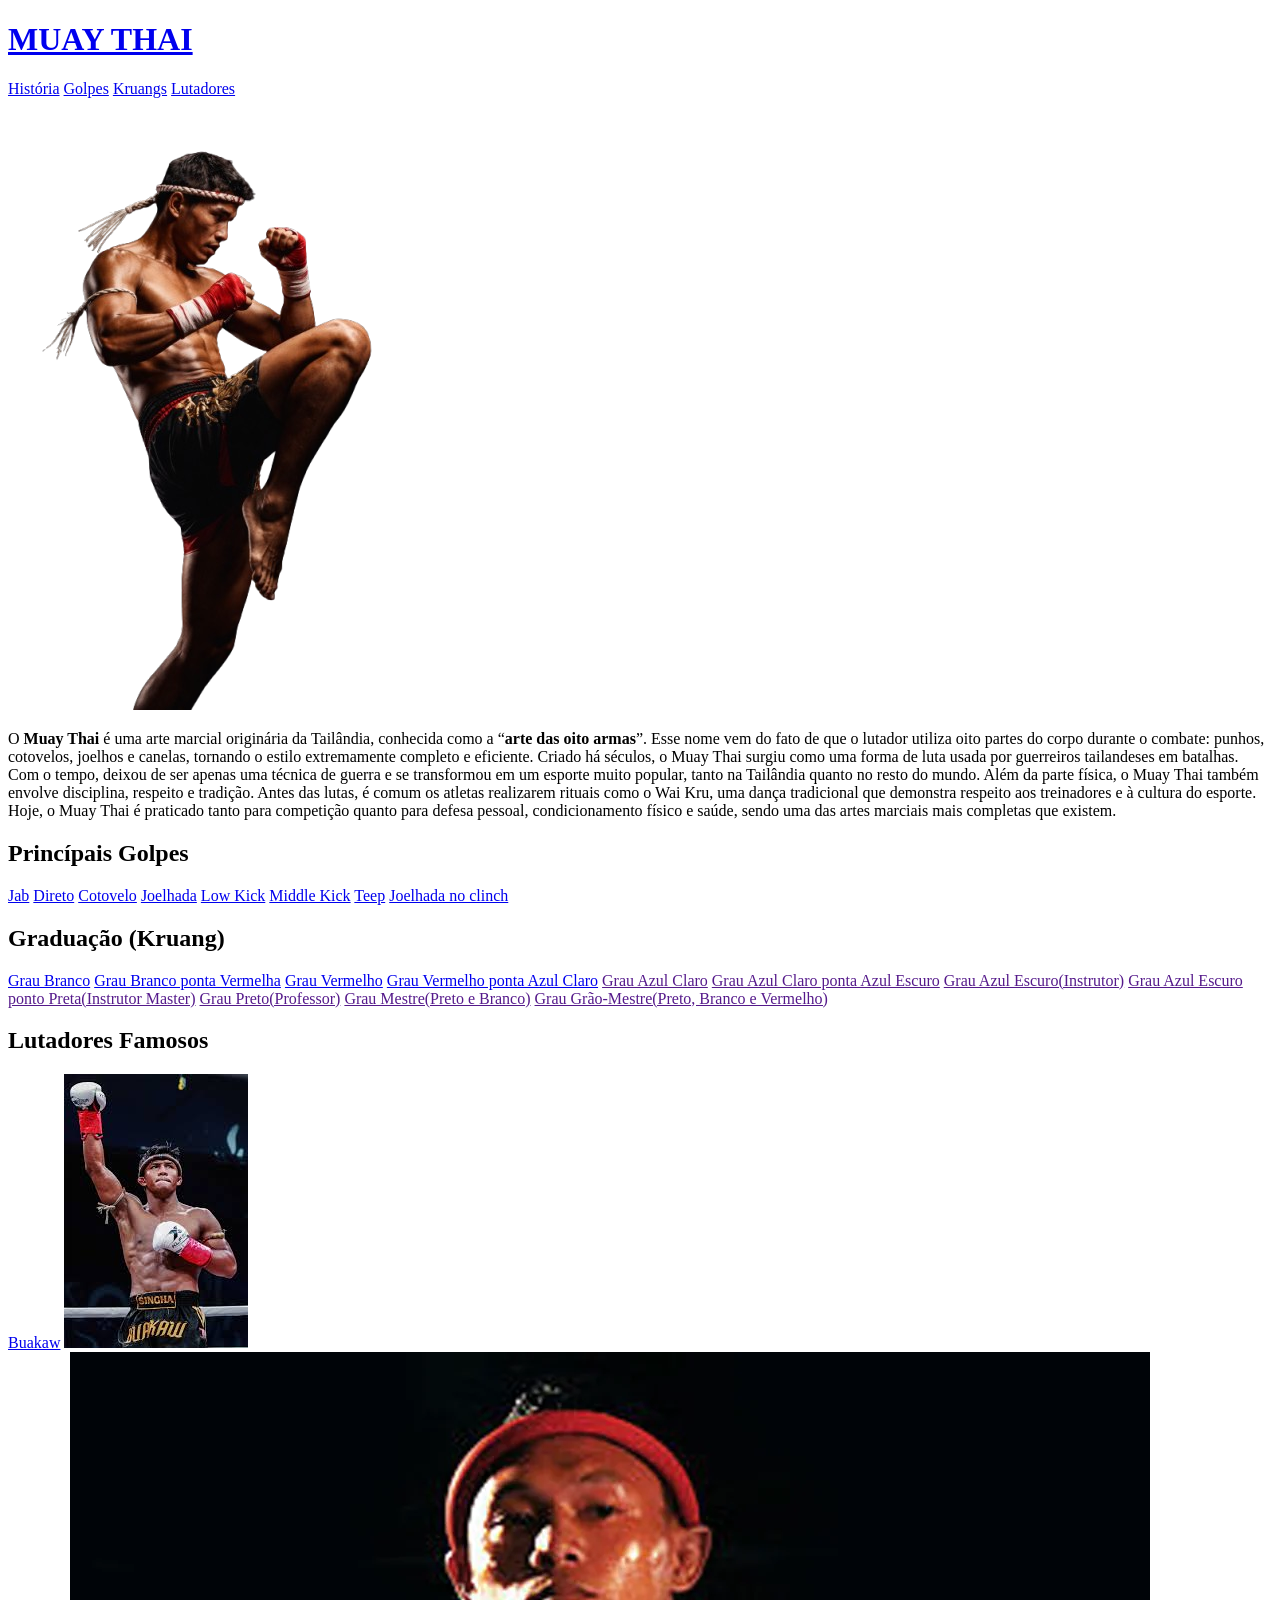
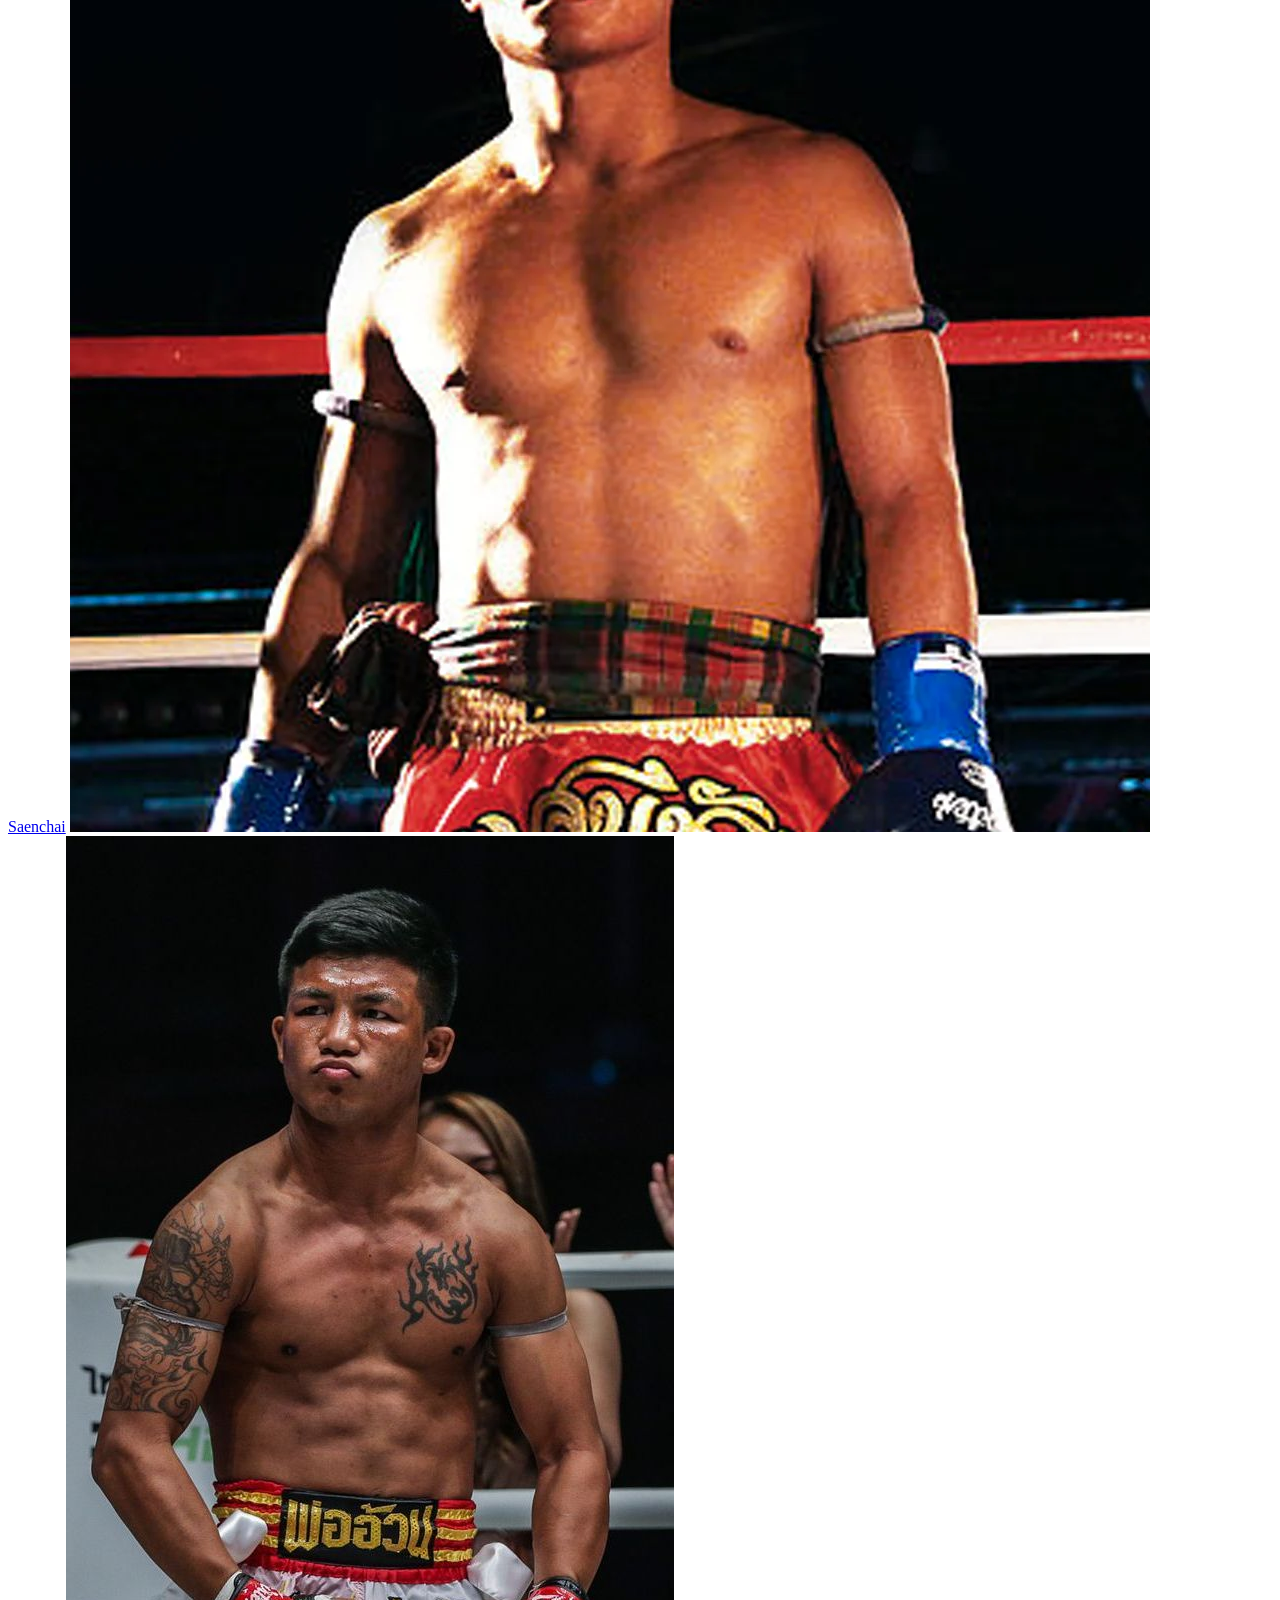
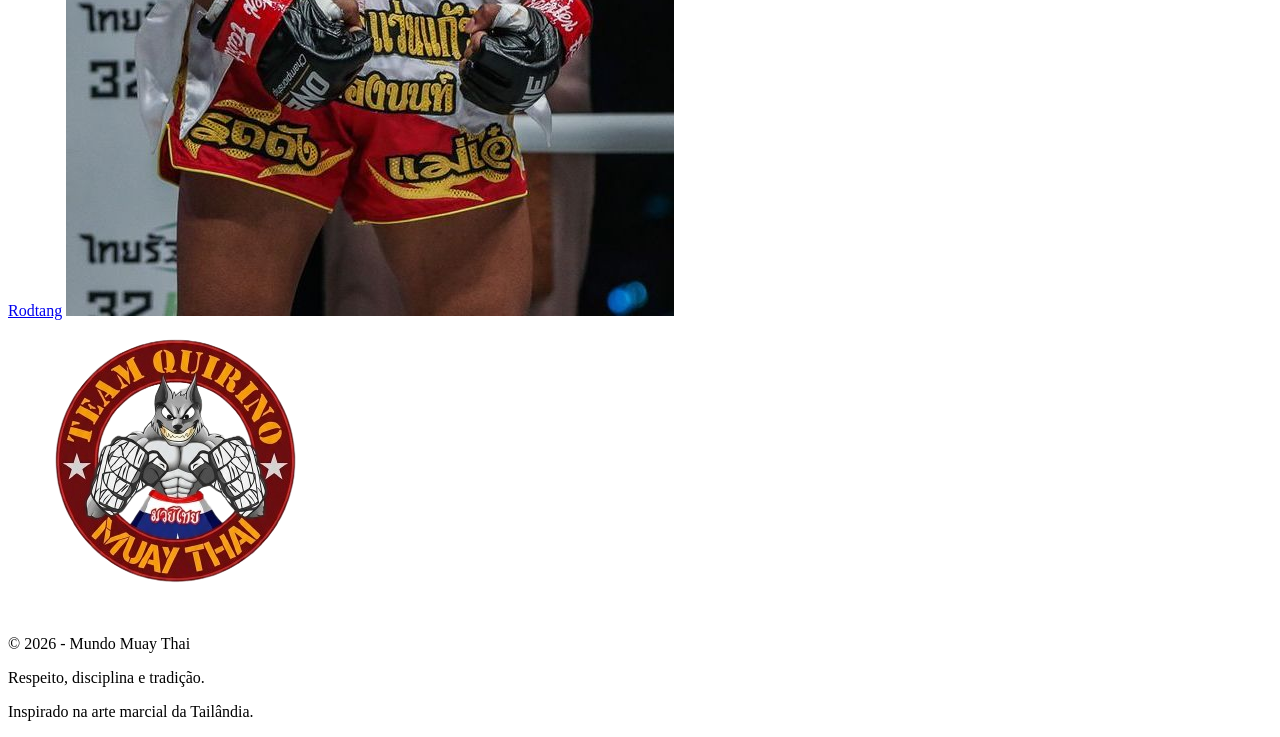
==== index.html @ 63760631 "Add files via upload" ====
<!DOCTYPE html>
<html lang="pt-br">

<head>
    <meta charset="UTF-8">
    <meta name="viewport" content="width=device-width, initial-scale=1.0">
    <link rel="stylesheet" href="style.css">
    <title>MUAY THAI</title>
</head>

<body>

            <!-- O <b>Muay Thai</b> é uma arte marcial originária da Tailândia, conhecida como a “<b>arte das oito armas</b>”.
                Esse nome vem do fato de que o lutador utiliza oito partes do corpo durante o combate: punhos,
                cotovelos, joelhos e canelas, tornando o estilo extremamente completo e eficiente.

                Criado há séculos, o Muay Thai surgiu como uma forma de luta usada por guerreiros tailandeses
                em batalhas. Com o tempo, deixou de ser apenas uma técnica de guerra e se transformou em um
                esporte muito popular, tanto na Tailândia quanto no resto do mundo.

                Além da parte física, o Muay Thai também envolve disciplina, respeito e tradição. Antes das lutas,
                é comum os atletas realizarem rituais como o Wai Kru, uma dança tradicional que demonstra respeito
                aos treinadores e à cultura do esporte.

                Hoje, o Muay Thai é praticado tanto para competição quanto para defesa pessoal, condicionamento físico
                e saúde, sendo uma das artes marciais mais completas que existem. -->


    <header>
        <a href="#">
            <h1 class="title">MUAY THAI</h1>
        </a>

        <nav>
            <a href="#historia">História</a>
            <a href="#golpes">Golpes</a>
            <a href="#kruang">Kruangs</a>
            <a href="#lutadores">Lutadores</a>
        </nav>
    </header>

    <div class="historia">

        <div>
            <img id="historia" src="../0_imagens/Lutador.png" alt="Lutador-de-Muay_Thai">
        </div>


        <div>
            <p class="quebrar-linha">

            O <b>Muay Thai</b> é uma arte marcial originária da Tailândia, conhecida como a “<b>arte das oito armas</b>”.
                Esse nome vem do fato de que o lutador utiliza oito partes do corpo durante o combate: punhos,
                cotovelos, joelhos e canelas, tornando o estilo extremamente completo e eficiente.

                Criado há séculos, o Muay Thai surgiu como uma forma de luta usada por guerreiros tailandeses
                em batalhas. Com o tempo, deixou de ser apenas uma técnica de guerra e se transformou em um
                esporte muito popular, tanto na Tailândia quanto no resto do mundo.

                Além da parte física, o Muay Thai também envolve disciplina, respeito e tradição. Antes das lutas,
                é comum os atletas realizarem rituais como o Wai Kru, uma dança tradicional que demonstra respeito
                aos treinadores e à cultura do esporte.

                Hoje, o Muay Thai é praticado tanto para competição quanto para defesa pessoal, condicionamento físico
                e saúde, sendo uma das artes marciais mais completas que existem. 
            </p>
        </div>
    </div>



    <section id="golpes">
        <h2 class="section-title">Princípais Golpes</h2>
        <div class="grid">
            <a href="#" class="card1">Jab</a>
            <a href="#" class="card1">Direto</a>
            <a href="#" class="card1">Cotovelo</a>
            <a href="#" class="card1">Joelhada</a>
            <a href="#" class="card1">Low Kick</a>
            <a href="#" class="card1">Middle Kick</a>
            <a href="#" class="card1">Teep</a>
            <a href="#" class="card1">Joelhada no clinch</a>
        </div>
    </section>

    <section id="kruang">
        <h2 class="section-title">Graduação (Kruang)</h2>
        <div class="grid">

            <a href="../2_Kruang-Branco/Kruang-Branco.html" class="card1 card">Grau Branco</a>

            <a href="../3_Kruang_Branco-Vermelho/Kruang_Branco-Vermelho.html" class="card1 card">Grau Branco ponta Vermelha</a>

            <a href="../4_Kruang-Vermelho/Kruang-Vermelho.html" class="card1 card">Grau Vermelho</a>

            <a href="../5_Kruang_Vermelho - Azul-Claro/Kruang-Vermelho-Azul-Claro.html" class="card1 card">Grau Vermelho ponta Azul Claro</a>

            <a href="" class="card1 card">Grau Azul Claro</a>

            <a href="" class="card1 card">Grau Azul Claro ponta Azul Escuro</a>

            <a href="" class="card1 card">Grau Azul Escuro(Instrutor)</a>

            <a href="" class="card1 card">Grau Azul Escuro ponto Preta(Instrutor Master)</a>

            <a href="" class="card1 card">Grau Preto(Professor)</a>

            <a href="" class="card1 card">Grau Mestre(Preto e Branco)</a>

            <a href="" class="card1 card">Grau Grão-Mestre(Preto, Branco e Vermelho)</a>

        </div>
    </section>





    <section id="lutadores">
        <h2 class="section-title">Lutadores Famosos</h2>

        <div class="grid">

            <div class="lutador-card">
                <a href="#" class="nome">Buakaw</a>
                <img src="../0_imagens/Buakaw.jpg" alt="Buakaw">
            </div>

            <div class="lutador-card">
                <a href="#" class="nome">Saenchai</a>
                <img class="ajuste" src="../0_imagens/Saenchai.webp" alt="Saenchai">
            </div>

            <div class="lutador-card">
                <a href="#" class="nome">Rodtang</a>
                <img src="../0_imagens/Rodtang.jpg" alt="Rodtang">
            </div>

        </div>
    </section>


    <!-- Provisório -->


    <div class="fim">

        <img class="logo" src="../0_imagens/Quirino.png" alt="logo-Equipe">
    </div>




    <footer class="footer">
        <p>© 2026 - Mundo Muay Thai</p>
        <p>Respeito, disciplina e tradição.</p>
        <p>Inspirado na arte marcial da Tailândia.</p>
    </footer>




    <script src="script.js"></script>
</body>
</html>
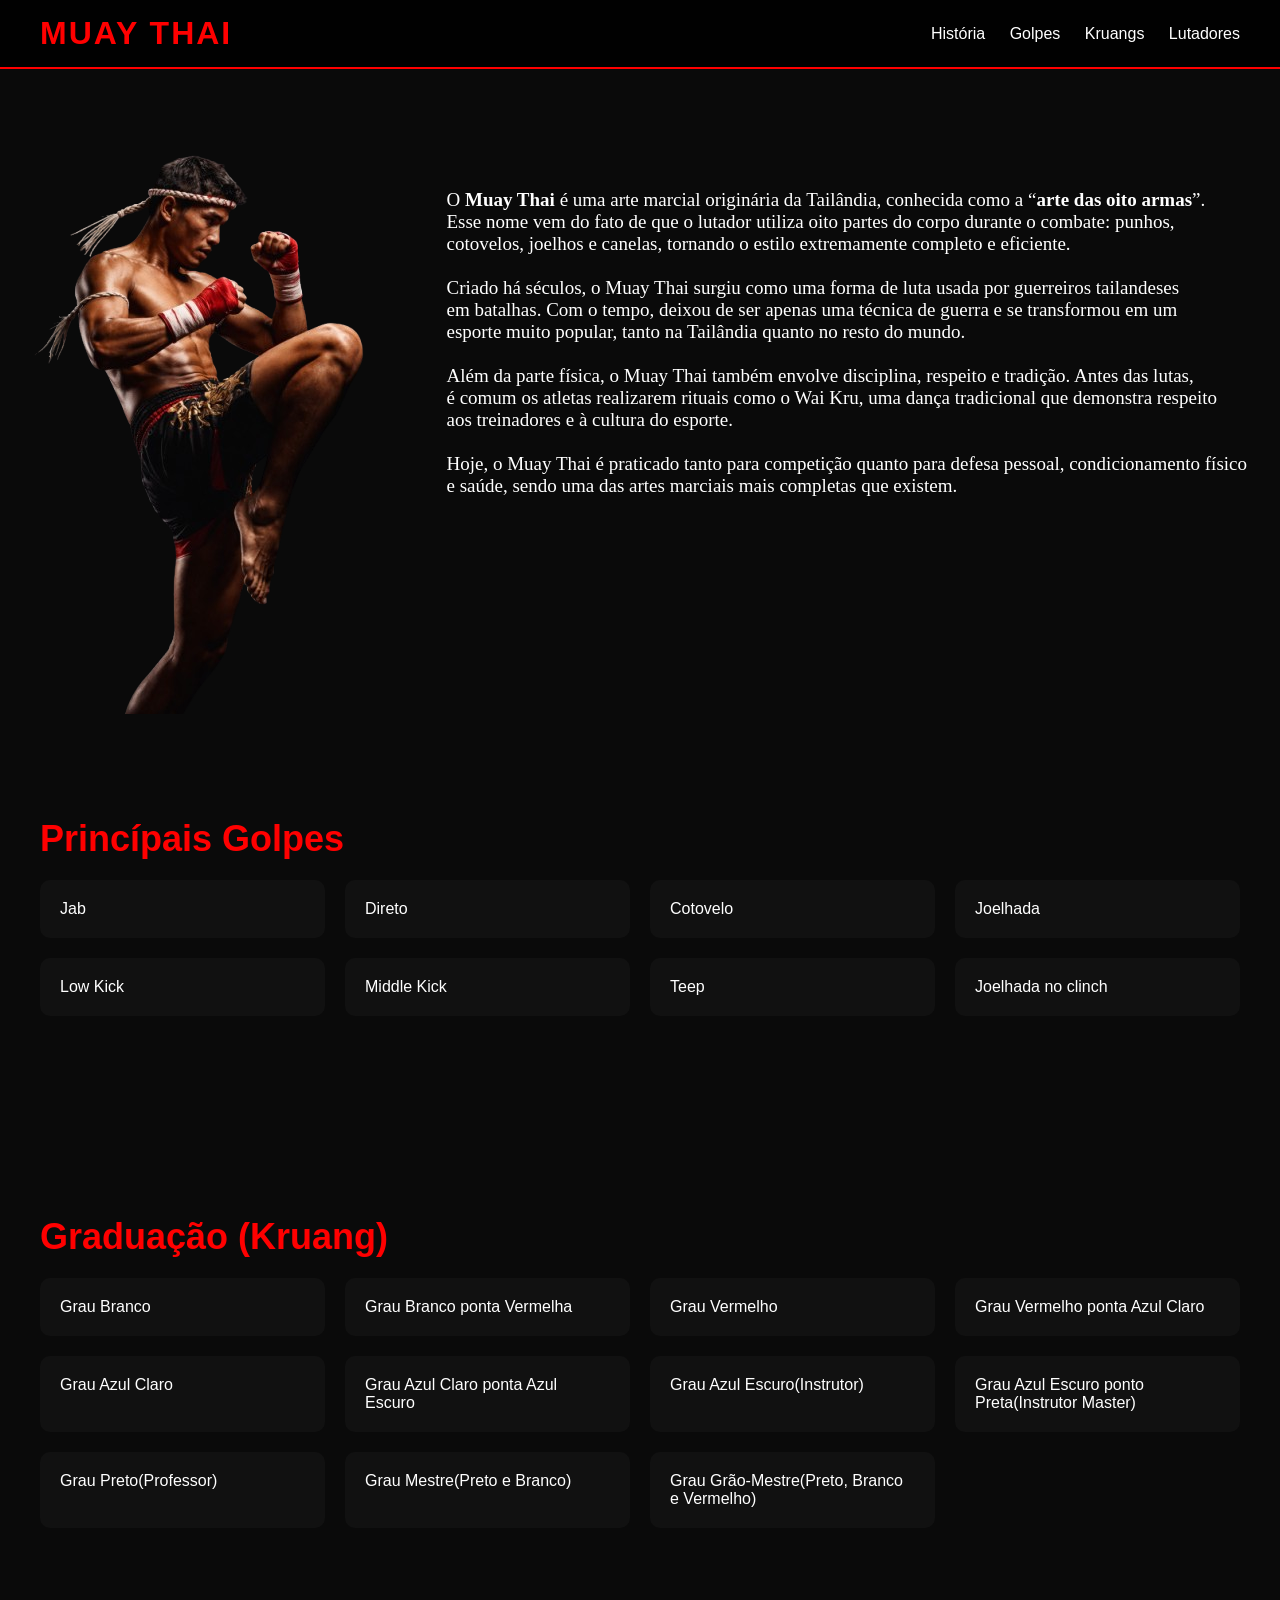
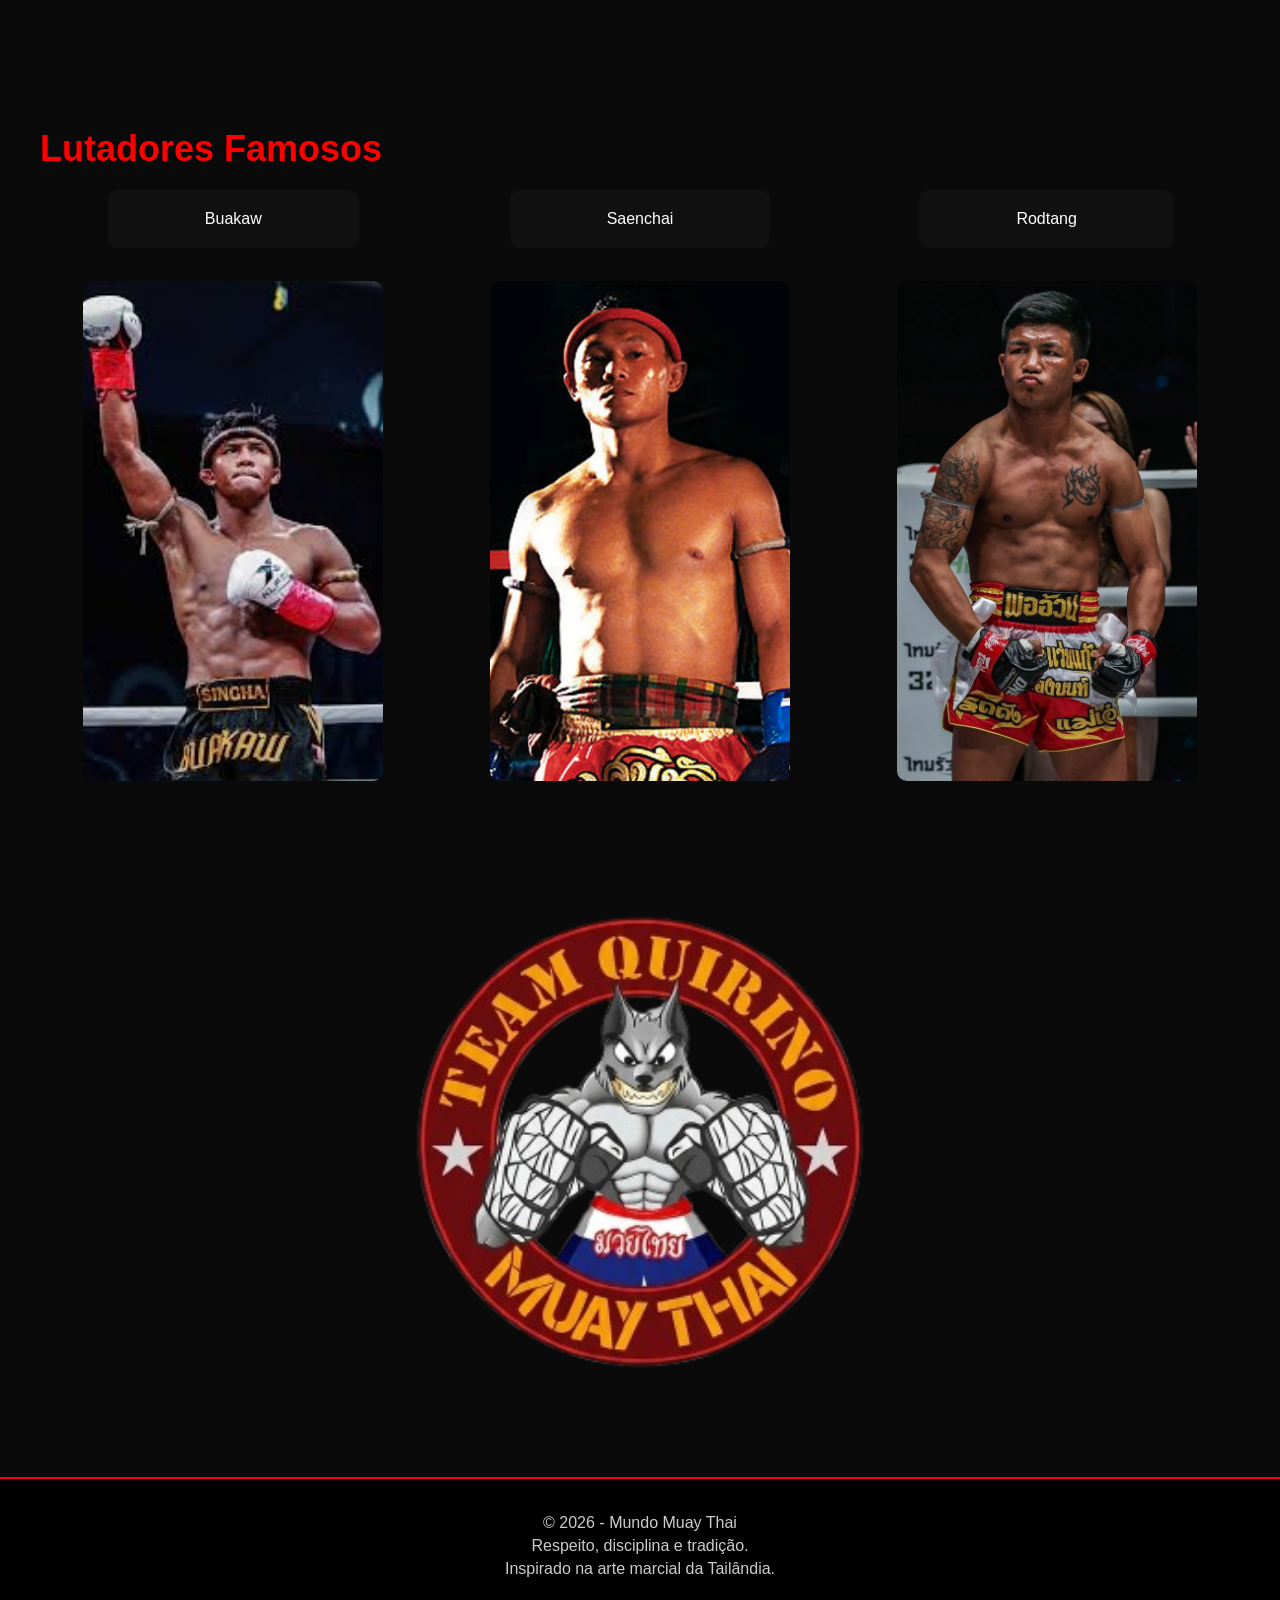
==== commit 1a5f3089: "index.html" ====
--- a/index.html
+++ b/index.html
@@ -4,7 +4,7 @@
 <head>
     <meta charset="UTF-8">
     <meta name="viewport" content="width=device-width, initial-scale=1.0">
-    <link rel="stylesheet" href="style.css">
+    <link rel="stylesheet" href="1_Pagina_Inicial/style.css">
     <title>MUAY THAI</title>
 </head>
 
@@ -162,4 +162,4 @@
 
     <script src="script.js"></script>
 </body>
-</html>+</html>
--- a/1_Pagina_Inicial/style.css
+++ b/1_Pagina_Inicial/style.css
@@ -0,0 +1,283 @@
+    * {
+        margin: 0;
+        padding: 0;
+        box-sizing: border-box;
+        /* novo */
+    }
+
+    html {
+    scroll-behavior: smooth;
+}
+
+    @keyframes aparecer {
+        from {
+            opacity: 0;
+            transform: translateY(20px);
+        }
+
+        to {
+            opacity: 1;
+            transform: translateY(0);
+        }
+    }
+
+
+    body {
+        font-family: 'Roboto', sans-serif;
+        background: #0a0a0a;
+        color: #fff;
+    }
+
+    /* Cabeçalho-menu */
+
+    header a {
+        text-decoration: none;
+    }
+
+    header {
+        animation: aparecer 1s ease forwards;
+        position: fixed;
+        /* novo */
+        width: 100%;
+        top: 0;
+        background: rgba(0, 0, 0, 0.9);
+        padding: 15px 40px;
+        display: flex;
+        justify-content: space-between;
+        align-items: center;
+        z-index: 1000;
+        border-bottom: 2px solid red;
+    }
+
+    header h1 {
+        font-family: 'Oswald', sans-serif;
+        color: red;
+        letter-spacing: 2px;
+    }
+
+    nav a {
+        color: #fff;
+        margin-left: 20px;
+        text-decoration: none;
+        transition: 0.3s;
+    }
+
+    nav a:hover {
+        color: red;
+    }
+
+
+    .historia {
+        animation: aparecer 1s ease forwards;
+        display: flex;
+        justify-content: space-between;
+        margin-top: 102px;
+        margin-right: 33px;
+    }
+
+
+    .quebrar-linha {
+        animation: aparecer 1s ease forwards;
+        white-space: pre-line;
+        font-family: serif;
+        font-size: 19px;
+        margin-top: 43px;
+    }
+
+
+
+
+
+    section {
+        animation: aparecer 1s ease forwards;
+        padding: 100px 40px;
+    }
+
+    .section-title {
+        animation: aparecer 1s ease forwards;
+        font-family: 'Oswald', sans-serif;
+        font-size: 36px;
+        margin-bottom: 20px;
+        color: red;
+    }
+
+    .grid {
+        display: grid;
+        grid-template-columns: repeat(auto-fit, minmax(250px, 1fr));
+        gap: 20px;
+    }
+
+    /* Golpes */
+
+    .card1 {
+        background: #111;
+        padding: 20px;
+        border-radius: 10px;
+        transition: 0.3s;
+        display: block;
+        /* faz virar “caixa” */
+        text-decoration: none;
+        color: white;
+    }
+
+    .card1:hover {
+        transform: translateY(-5px);
+        box-shadow: 0 0 15px rgb(255, 255, 255);
+    }
+
+    .card2:hover {
+        transform: translateY(-5px);
+        box-shadow: 0 0 15px rgb(255, 255, 255);
+    }
+
+
+    /* Kruangs */
+
+
+    .grid .card:nth-child(1):hover {
+        box-shadow: 0 0 15px rgb(255, 255, 255);
+    }
+
+    .grid .card:nth-child(2):hover {
+        /* box-shadow: 0 0 15px rgb(255, 0, 0); */
+        box-shadow:
+            0 0 10px white,
+            0 0 15px red;
+    }
+
+    .grid .card:nth-child(3):hover {
+        box-shadow:
+            0 0 15px red;
+    }
+
+    .grid .cards2:hover {
+        box-shadow:
+            0 0 15px red;
+    }
+
+    .grid .card:nth-child(4):hover {
+        box-shadow:
+            0 0 10px #00bfff,
+            0 0 15px rgb(255, 0, 0);
+    }
+
+    .grid .card:nth-child(5):hover {
+        box-shadow:
+            0 0 10px #34bcea;
+    }
+
+    .grid .card:nth-child(6):hover {
+        box-shadow:
+            0 0 10px #00bfff,
+            0 0 15px rgb(4, 61, 247);
+    }
+
+    .grid .card:nth-child(7):hover {
+        box-shadow:
+            0 0 15px rgb(20, 71, 242);
+
+    }
+
+    .grid .card:nth-child(8):hover {
+        box-shadow:
+            0 0 10px #000000,
+            0 0 15px rgb(4, 61, 247);
+    }
+
+    .grid .card:nth-child(9):hover {
+        box-shadow:
+            0 0 19px rgb(0, 0, 0),
+            0 0 15px rgb(0, 0, 0);
+    }
+
+    .grid .card:nth-child(10):hover {
+        box-shadow:
+            0 0 25px rgb(0, 0, 0),
+            0 0 15px rgb(225, 255, 255);
+    }
+
+    .grid .card:nth-child(11):hover {
+        box-shadow:
+            /* 0 0 9px rgb(225, 255, 255),
+        0 0 10px rgb(255, 0, 0),
+        0 0 23px rgb(0, 0, 0), */
+            0 0 10px white,
+            0 0 15px #000000,
+            0 0 20px red;
+
+    }
+
+    .grid a {
+        text-decoration: none;
+        color: white;
+    }
+
+
+    .lutador-card {
+        display: flex;
+        flex-direction: column;
+        align-items: center;
+        gap: 33px;
+        margin-bottom: 0;
+
+    }
+
+    .nome {
+        background: #111;
+        padding: 20px 97px 20px 97px;
+        border-radius: 10px;
+        transition: 0.3s;
+        text-decoration: none;
+        color: white;
+        font-size: 16px;
+        text-align: center;
+
+
+    }
+
+    .nome:hover {
+        box-shadow:
+            0 0 15px red;
+    }
+
+    .lutador-card img {
+        width: 300px;
+        height: 500px;
+        object-fit: cover;
+        border-radius: 10px;
+        object-fit: cover;
+        border-radius: 10px;
+    }
+
+    .lutador-card img:hover {
+    transform: scale(1.05);
+    transition: 0.3s;
+    box-shadow: 0 0 20px red;
+}
+
+
+    /* provisório */
+    .fim {
+        display: flex;
+        justify-content: center;
+
+    }
+
+    .logo {
+        height: 546px;
+    }
+
+
+
+    .footer {
+        background: #000;
+        border-top: 2px solid red;
+        text-align: center;
+        padding: 30px 10px;
+        margin-top: 50px;
+    }
+
+    .footer p {
+        margin: 5px 0;
+        color: #ccc;
+    }
